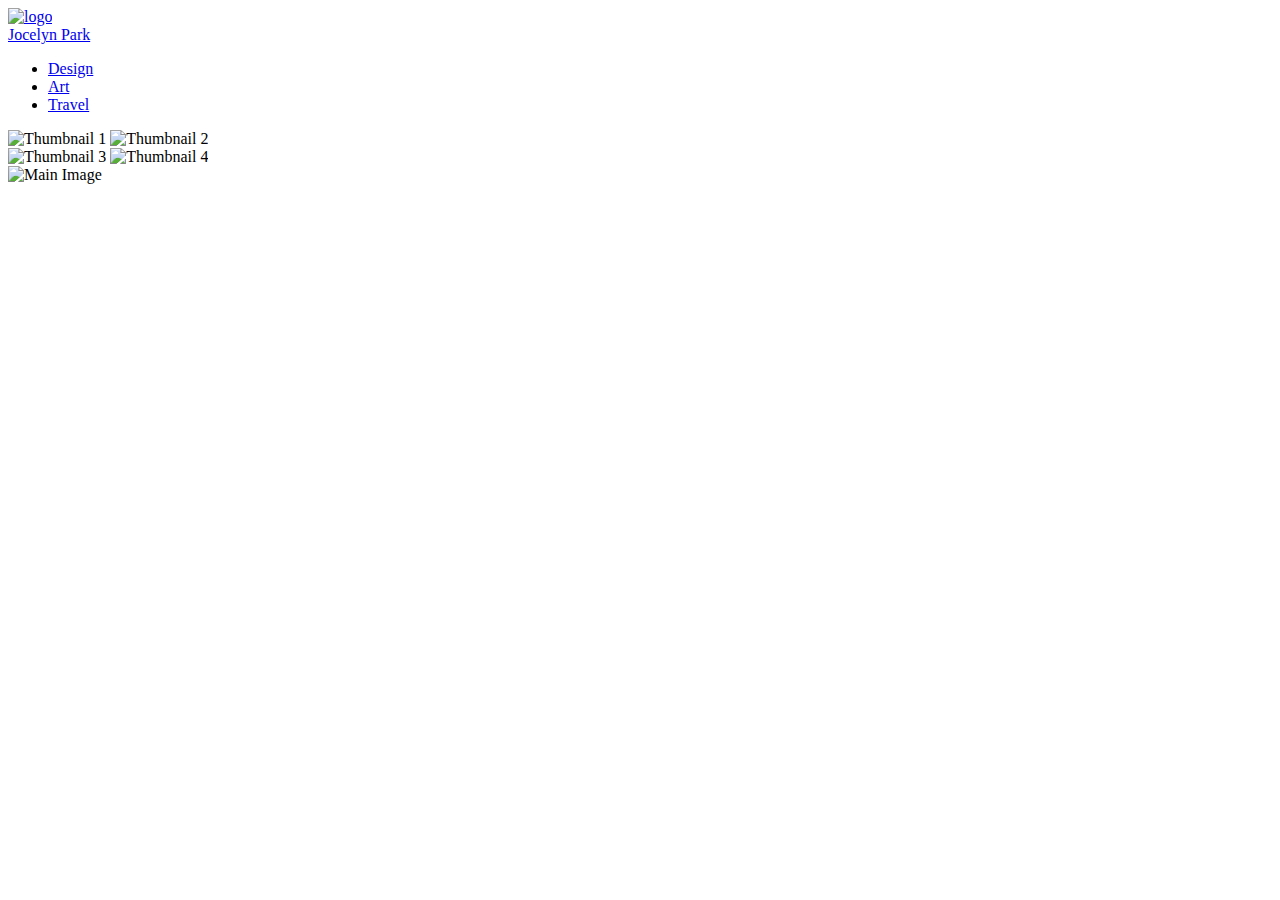
==== art.html @ 2d39cd83 "Add files via upload" ====
<!DOCTYPE html>
<html lang="en">

<head>
  <meta charset="UTF-8">
  <meta name="viewport" content="width=device-width, initial-scale=1">

  <title>Art by Jocelyn Park</title>
  <link rel="stylesheet" type="text/css" href="styles/site.css">
</head>

<body>
  <header>
    <nav class="container">
      <div class="column">
        <a href="index.html"><img src="images/logo.png" alt="logo" class="logo"></a>
      </div>
      <div class="column">
        <a class="title" href="index.html">Jocelyn Park</a>
      </div>
      <div class="column">
        <ul class="navbar">
          <li><a href="design.html">Design</a></li>
          <li><a href="art.html">Art</a></li>
          <li><a href="travel.html">Travel</a></li>
        </ul>
      </div>
    </nav>
  </header>
  <div class="gallery">
    <div class="thumbnails">
      <img src="images/a-mothers-burden.JPG" alt="Thumbnail 1">
      <img src="images/looking-ahead.JPG" alt="Thumbnail 2">
    </div>
    <div class="thumbnails">
      <img src="images/looking-glass.JPG" alt="Thumbnail 3">
      <img src="images/water-bed.JPG" alt="Thumbnail 4">
    </div>
    <div class="main-image">
      <img src="images/water-bed.JPG" alt="Main Image">
    </div>
  </div>

</body>

</html>
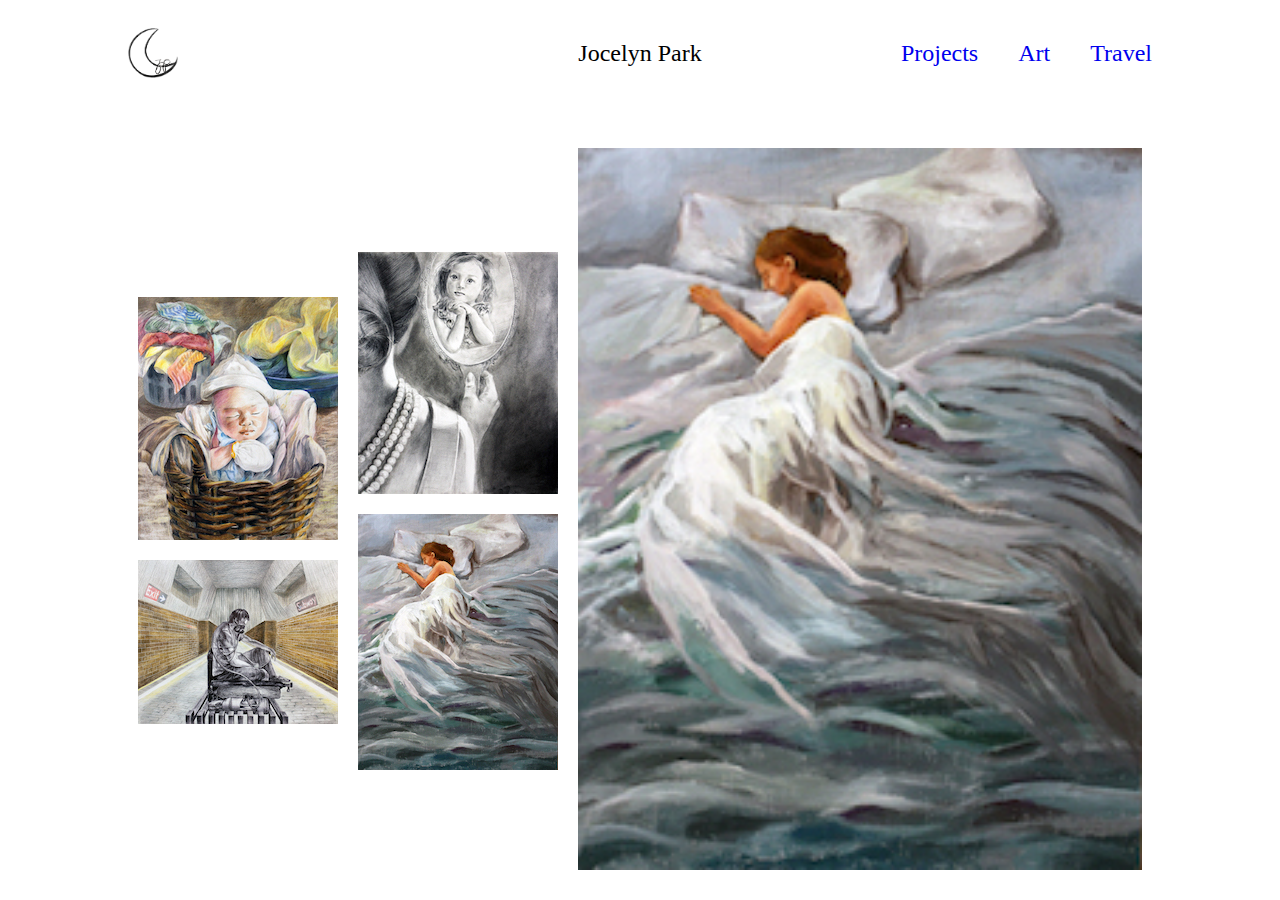
==== commit 9c45eb37: "Add files via upload" ====
--- a/art.html
+++ b/art.html
@@ -19,8 +19,13 @@
         <a class="title" href="index.html">Jocelyn Park</a>
       </div>
       <div class="column">
-        <ul class="navbar">
-          <li><a href="design.html">Design</a></li>
+        <div class="hamburger-menu">
+          <div class="line"></div>
+          <div class="line"></div>
+          <div class="line"></div>
+        </div>
+        <ul class="nav-links">
+          <li><a href="projects.html">Projects</a></li>
           <li><a href="art.html">Art</a></li>
           <li><a href="travel.html">Travel</a></li>
         </ul>
@@ -40,7 +45,8 @@
       <img src="images/water-bed.JPG" alt="Main Image">
     </div>
   </div>
-
+  <script src="scripts/jquery-3.6.1.js"></script>
+  <script src="scripts/hamburger.js"></script>
 </body>
 
 </html>
--- a/styles/site.css
+++ b/styles/site.css
@@ -0,0 +1,323 @@
+body {
+  /* background-color: lightgray; */
+  font-family: 'Times New Roman', Times, serif;
+  margin-left: 10%;
+  margin-right: 10%;
+}
+
+header {
+  /* background-color: darkgray; */
+  display: flex;
+  flex-direction: row;
+  align-items: center;
+}
+
+a {
+  text-decoration: none;
+}
+
+.hamburger {
+  display: none;
+}
+
+.greeting {
+  padding-left: 1em;
+  padding-right: 1em;
+  padding-top: 7em;
+  padding-bottom: 7em;
+}
+
+h1 {
+  font-weight: bold;
+  font-size: 4em;
+}
+
+h2 {
+  font-weight: normal;
+  font-size: 3em;
+}
+
+h3 {
+  font-weight: 200;
+  font-size: 1.5em;
+}
+
+p {
+  margin: auto;
+  font-size: 1.1em;
+  line-height: 1.25;
+}
+
+.two-columns {
+  display: flex;
+  flex-direction: row;
+  height: auto;
+  align-items: center;
+}
+
+.about-me-text {
+  flex: 2;
+  text-align: left;
+  padding: 1em;
+  line-height: 1.25em;
+}
+
+.big-headshot {
+  flex: 1;
+}
+
+img {
+  max-width: 100%;
+}
+
+.case-study-block {
+  margin: 0 10%;
+}
+
+.logo {
+  height: 50px;
+  width: 50px;
+}
+
+nav {
+  /* background-color: green; */
+  height: 50px;
+  width: 100%;
+  margin-top: 20px;
+  margin-bottom: 60px;
+}
+
+.nav-links {
+  /* background-color: lightblue; */
+  display: flex;
+  flex-direction: row;
+  justify-content: right;
+  align-items: center;
+  list-style: none;
+  height: 100%;
+  margin: 0;
+}
+
+.nav-links li {
+  margin-left: 40px;
+  color: black;
+  text-decoration: none;
+  font-size: 1.5em;
+}
+
+.title {
+  color: black;
+  display: flex;
+  justify-content: center;
+  align-items: center;
+  margin: 0;
+  padding: 0;
+  height: 100%;
+  text-decoration: none;
+  font-size: 1.5em;
+}
+
+.container {
+  display: flex;
+  flex-direction: row;
+  align-items: center;
+  width: 100%;
+}
+
+.column {
+  /* background-color: aquamarine; */
+  border-radius: 100em;
+  flex: 1;
+  height: 100%;
+  align-items: center;
+}
+
+.design-project {
+  margin-bottom: 20px;
+  display: flex;
+  flex-direction: row;
+  height: 100px;
+  border: 1px solid gray;
+  border-radius: 10px;
+  padding-left: 1em;
+  padding-right: 1em;
+  padding-top: 1em;
+  padding-bottom: 1em;
+  align-items: center;
+}
+
+.proj-title {
+  font-weight: bold;
+  line-height: normal;
+  font-size: 2em;
+  text-align: center;
+}
+
+.proj-description {
+  font-size: 1.5em;
+  color: gray;
+}
+
+.gallery {
+  display: flex;
+  width: 100%;
+  flex-direction: row;
+  align-items: center;
+  justify-content: center;
+}
+
+.thumbnails {
+  display: flex;
+  flex-direction: column;
+}
+
+.thumbnails img {
+  margin: 10px;
+}
+
+.main-image {
+  flex: 1;
+  margin: 10px;
+}
+
+.main-image img {
+  width: 100%;
+}
+
+.travel-gallery {
+  display: flex;
+  border: 10px;
+  width: 100%;
+  flex-direction: row;
+  align-items: center;
+  justify-content: center;
+  margin-bottom: 20px;
+
+}
+
+.city-block {
+  width: 100%;
+  display: flex;
+  flex-direction: row;
+  height: 400px;
+  align-items: center;
+  text-align: center;
+  margin: 20px;
+}
+
+.city-vertical {
+  display: flex;
+  flex-direction: column;
+  font-size: larger;
+  height: 100%;
+}
+
+.spain {
+  flex: 1;
+}
+
+.city-title {
+  margin: 20px;
+  font-size: larger;
+}
+
+.hamburger-menu {
+  display: none;
+}
+
+.line {
+  width: 30px;
+  height: 3px;
+  background-color: black;
+  margin: 5px;
+}
+
+.carousel {
+  position: relative;
+  overflow: hidden;
+}
+
+.slides {
+  display: flex;
+  flex-wrap: wrap;
+  justify-content: space-between;
+}
+
+.slide {
+  flex: 0 0 32%;
+  position: relative;
+}
+
+.slide img {
+  width: 100%;
+}
+
+@media screen and (max-width: 768px) {
+  .slide {
+    flex: 0 0 100%;
+  }
+}
+
+.carousel .prev,
+.carousel .next {
+  position: absolute;
+  top: 50%;
+  transform: translateY(-50%);
+  width: 50px;
+  height: 50px;
+  border: none;
+  background: transparent;
+  color: #fff;
+  font-size: 2rem;
+  cursor: pointer;
+}
+
+.carousel .prev {
+  left: 0;
+}
+
+.carousel .next {
+  right: 0;
+}
+
+@media screen and (max-width: 767px) {
+  .nav-links {
+    display: flex;
+    flex-direction: column;
+    width: 100%;
+    height: 90vh;
+    position: absolute;
+    top: 10vh;
+    right: 0;
+    opacity: 0;
+    transition: all 0.5s ease;
+    align-items: flex-end;
+  }
+
+  .nav-links li {
+    opacity: 0;
+  }
+
+  .hamburger-menu {
+    /* background-color: beige; */
+    display: block;
+    width: 30px;
+    margin-left: auto;
+    margin-top: 15px;
+    margin-bottom: auto;
+    cursor: pointer;
+  }
+
+  .nav-active {
+    /* background-color: green; */
+    opacity: 1;
+  }
+
+  .nav-links li {
+    opacity: 1;
+    transition: opacity 0.5s ease 0.5s;
+    text-align: right;
+    margin-right: 40px;
+    /* background-color: red; */
+  }
+}
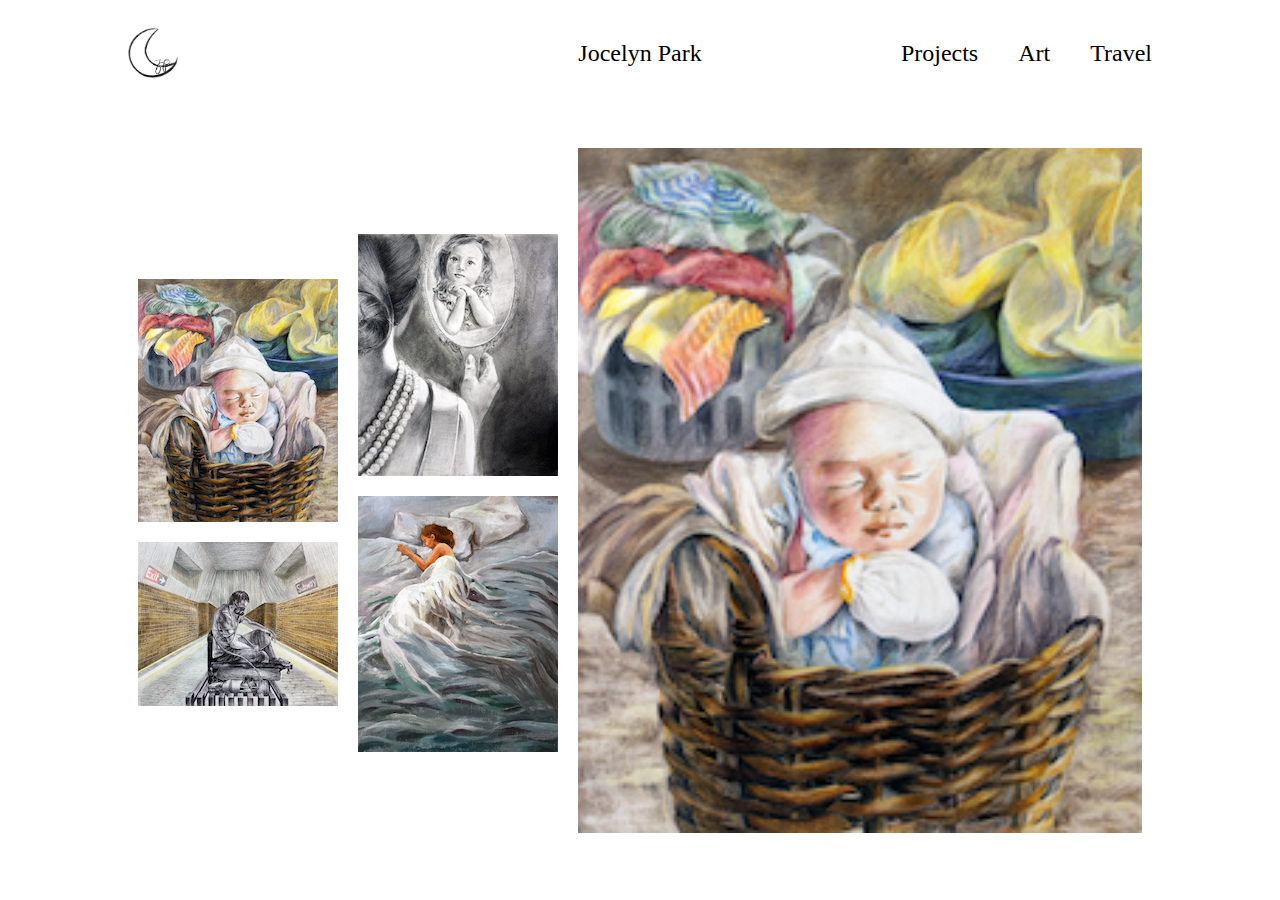
==== commit 2c25f671: "added video and gallery interactivity" ====
--- a/art.html
+++ b/art.html
@@ -34,19 +34,23 @@
   </header>
   <div class="gallery">
     <div class="thumbnails">
-      <img src="images/a-mothers-burden.JPG" alt="Thumbnail 1">
-      <img src="images/looking-ahead.JPG" alt="Thumbnail 2">
+      <img id="buttonA" src="images/a-mothers-burden.JPG" alt="Thumbnail 1">
+      <img id="buttonB" src="images/looking-ahead.JPG" alt="Thumbnail 2">
     </div>
     <div class="thumbnails">
-      <img src="images/looking-glass.JPG" alt="Thumbnail 3">
-      <img src="images/water-bed.JPG" alt="Thumbnail 4">
+      <img id="buttonC" src="images/looking-glass.JPG" alt="Thumbnail 3">
+      <img id="buttonD" src="images/water-bed.JPG" alt="Thumbnail 4">
     </div>
     <div class="main-image">
-      <img src="images/water-bed.JPG" alt="Main Image">
+      <img id="itemA" src="images/a-mothers-burden.JPG" alt="Main Image">
+      <img class="hidden" id="itemB" src="images/looking-ahead.JPG" alt="Main Image">
+      <img class="hidden" id="itemC" src="images/looking-glass.JPG" alt="Main Image">
+      <img class="hidden" id="itemD" src="images/water-bed.JPG" alt="Main Image">
     </div>
   </div>
   <script src="scripts/jquery-3.6.1.js"></script>
   <script src="scripts/hamburger.js"></script>
+  <script src="scripts/gallery.js"></script>
 </body>
 
-</html>
+</html>--- a/styles/site.css
+++ b/styles/site.css
@@ -3,6 +3,7 @@
   font-family: 'Times New Roman', Times, serif;
   margin-left: 10%;
   margin-right: 10%;
+  font-family: Baskerville;
 }
 
 header {
@@ -14,6 +15,8 @@
 
 a {
   text-decoration: none;
+  text-transform: none;
+  color: black;
 }
 
 .hamburger {
@@ -25,11 +28,40 @@
   padding-right: 1em;
   padding-top: 7em;
   padding-bottom: 7em;
+  display: flex;
+  flex-direction: row;
+}
+
+#myVideo {
+  width: 100px;
+  height: auto;
+}
+
+.greeting video {
+  display: inline-block;
+  flex-basis: 50%;
+  margin-left: auto;
+}
+
+.greeting-text {
+  align-items: left;
+}
+
+.hidden {
+  display: none;
+}
+
+#buttonA,
+#buttonB,
+#buttonC,
+#buttonD {
+  cursor: pointer;
 }
 
 h1 {
   font-weight: bold;
   font-size: 4em;
+  margin-right: 1em;
 }
 
 h2 {
@@ -40,6 +72,7 @@
 h3 {
   font-weight: 200;
   font-size: 1.5em;
+  flex-basis: 50%;
 }
 
 p {
@@ -280,6 +313,69 @@
   right: 0;
 }
 
+.news-container-col-big {
+  /* background-color: green; */
+  flex: 2;
+  display: flex;
+  flex-direction: column;
+}
+
+.news-container-col-small {
+  /* background-color: blue; */
+  flex: 1;
+  display: flex;
+  flex-direction: column;
+}
+
+.news-container-row {
+  display: flex;
+  flex-direction: row;
+}
+
+.news {
+  font-family: Baskerville;
+}
+
+.news h1 {
+  text-align: center;
+  margin-top: 0;
+  margin-bottom: 60px;
+  font-weight: normal;
+}
+
+.news-box {
+  /* background-color: green; */
+  height: 300px;
+  width: 700px;
+  overflow: hidden;
+}
+
+.news h3 {
+  font-weight: 550;
+  margin-bottom: 0;
+  font-size: x-large;
+}
+
+.news h4 {
+  margin-top: 10px;
+  color: #5A5A5A;
+  font-weight: normal;
+  font-size: larger;
+}
+
+.news-box img {
+  height: 300px;
+  float: right;
+  padding-right: 100px;
+}
+
+.news-box-small {
+  background-color: lightgreen;
+  margin-left: 10px;
+  height: 350px;
+  width: 400px;
+}
+
 @media screen and (max-width: 767px) {
   .nav-links {
     display: flex;
@@ -299,7 +395,6 @@
   }
 
   .hamburger-menu {
-    /* background-color: beige; */
     display: block;
     width: 30px;
     margin-left: auto;
@@ -309,7 +404,6 @@
   }
 
   .nav-active {
-    /* background-color: green; */
     opacity: 1;
   }
 
@@ -318,6 +412,5 @@
     transition: opacity 0.5s ease 0.5s;
     text-align: right;
     margin-right: 40px;
-    /* background-color: red; */
-  }
-}
+  }
+}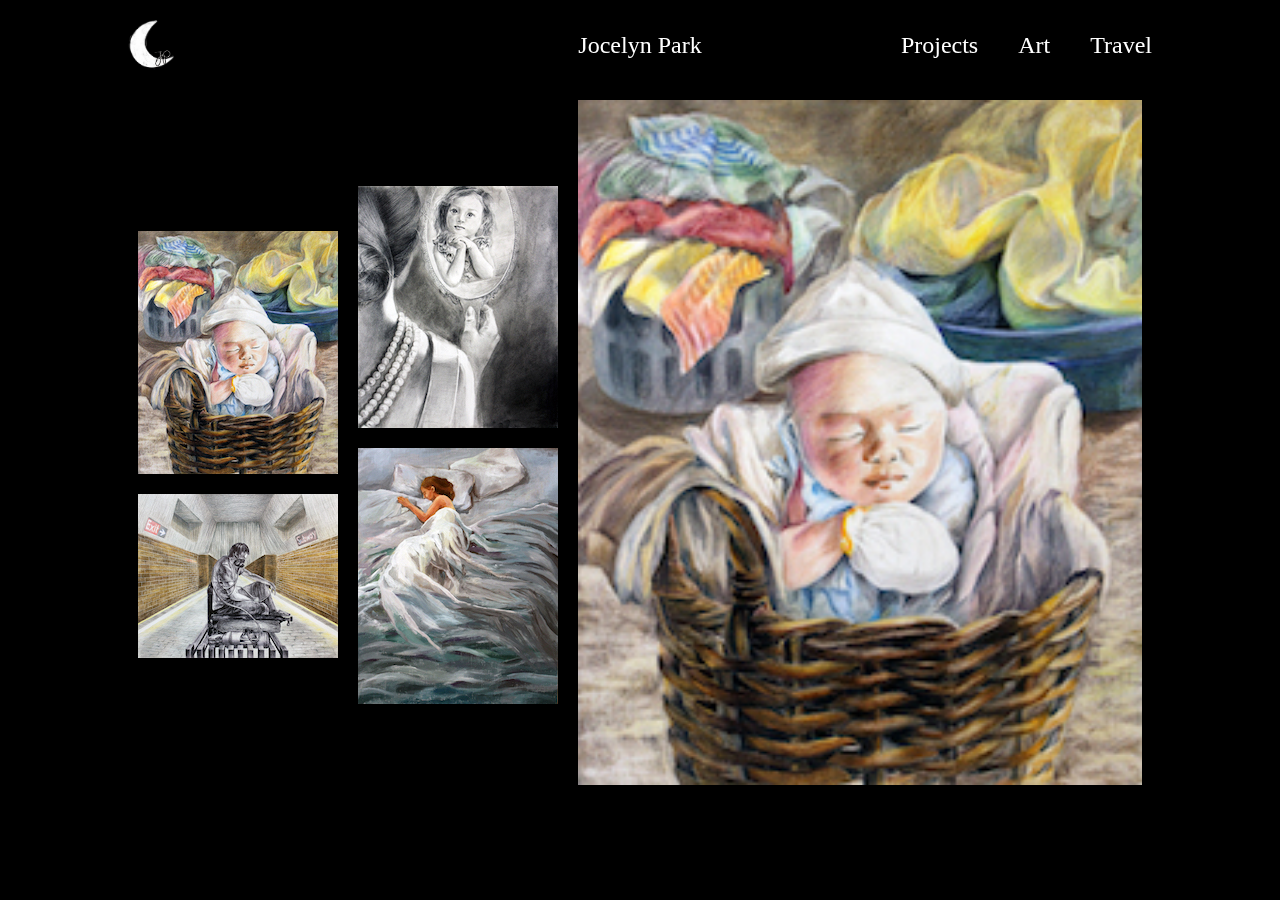
==== commit 482655f8: "changed to dark theme, froze header" ====
--- a/art.html
+++ b/art.html
@@ -32,22 +32,24 @@
       </div>
     </nav>
   </header>
-  <div class="gallery">
-    <div class="thumbnails">
-      <img id="buttonA" src="images/a-mothers-burden.JPG" alt="Thumbnail 1">
-      <img id="buttonB" src="images/looking-ahead.JPG" alt="Thumbnail 2">
+  <main>
+    <div class="gallery">
+      <div class="thumbnails">
+        <img id="buttonA" src="images/a-mothers-burden.JPG" alt="Thumbnail 1">
+        <img id="buttonB" src="images/looking-ahead.JPG" alt="Thumbnail 2">
+      </div>
+      <div class="thumbnails">
+        <img id="buttonC" src="images/looking-glass.JPG" alt="Thumbnail 3">
+        <img id="buttonD" src="images/water-bed.JPG" alt="Thumbnail 4">
+      </div>
+      <div class="main-image">
+        <img id="itemA" src="images/a-mothers-burden.JPG" alt="Main Image">
+        <img class="hidden" id="itemB" src="images/looking-ahead.JPG" alt="Main Image">
+        <img class="hidden" id="itemC" src="images/looking-glass.JPG" alt="Main Image">
+        <img class="hidden" id="itemD" src="images/water-bed.JPG" alt="Main Image">
+      </div>
     </div>
-    <div class="thumbnails">
-      <img id="buttonC" src="images/looking-glass.JPG" alt="Thumbnail 3">
-      <img id="buttonD" src="images/water-bed.JPG" alt="Thumbnail 4">
-    </div>
-    <div class="main-image">
-      <img id="itemA" src="images/a-mothers-burden.JPG" alt="Main Image">
-      <img class="hidden" id="itemB" src="images/looking-ahead.JPG" alt="Main Image">
-      <img class="hidden" id="itemC" src="images/looking-glass.JPG" alt="Main Image">
-      <img class="hidden" id="itemD" src="images/water-bed.JPG" alt="Main Image">
-    </div>
-  </div>
+  </main>
   <script src="scripts/jquery-3.6.1.js"></script>
   <script src="scripts/hamburger.js"></script>
   <script src="scripts/gallery.js"></script>
--- a/styles/site.css
+++ b/styles/site.css
@@ -1,25 +1,34 @@
 body {
   /* background-color: lightgray; */
-  font-family: 'Times New Roman', Times, serif;
   margin-left: 10%;
   margin-right: 10%;
   font-family: Baskerville;
+  background-color: black;
+  color: white;
 }
 
 header {
-  /* background-color: darkgray; */
-  display: flex;
-  flex-direction: row;
-  align-items: center;
+  background-color: black;
+  display: flex;
+  flex-direction: row;
+  align-items: center;
+  width: 80%;
+  z-index: 1000;
+  position: fixed;
+  top: 0;
+}
+
+main {
+  margin-top: 90px;
 }
 
 a {
   text-decoration: none;
   text-transform: none;
-  color: black;
-}
-
-.hamburger {
+  color: white;
+}
+
+.hamburger-menu {
   display: none;
 }
 
@@ -30,17 +39,14 @@
   padding-bottom: 7em;
   display: flex;
   flex-direction: row;
+  position: sticky;
+  padding-top: 200px;
+  padding-bottom: 200px;
 }
 
 #myVideo {
-  width: 100px;
+  width: 100%;
   height: auto;
-}
-
-.greeting video {
-  display: inline-block;
-  flex-basis: 50%;
-  margin-left: auto;
 }
 
 .greeting-text {
@@ -59,7 +65,7 @@
 }
 
 h1 {
-  font-weight: bold;
+  font-weight: normal;
   font-size: 4em;
   margin-right: 1em;
 }
@@ -117,7 +123,7 @@
   height: 50px;
   width: 100%;
   margin-top: 20px;
-  margin-bottom: 60px;
+  margin-bottom: 20px;
 }
 
 .nav-links {
@@ -132,14 +138,12 @@
 }
 
 .nav-links li {
-  margin-left: 40px;
-  color: black;
   text-decoration: none;
   font-size: 1.5em;
+  margin-left: 40px;
 }
 
 .title {
-  color: black;
   display: flex;
   justify-content: center;
   align-items: center;
@@ -158,8 +162,7 @@
 }
 
 .column {
-  /* background-color: aquamarine; */
-  border-radius: 100em;
+  /* background-color: gray; */
   flex: 1;
   height: 100%;
   align-items: center;
@@ -191,6 +194,16 @@
   color: gray;
 }
 
+
+.proj-hover-text {
+  display: none;
+}
+
+.design-project:hover .proj-hover-text {
+  color: darkgray;
+  display: block;
+}
+
 .gallery {
   display: flex;
   width: 100%;
@@ -261,7 +274,7 @@
 .line {
   width: 30px;
   height: 3px;
-  background-color: black;
+  background-color: white;
   margin: 5px;
 }
 
@@ -337,6 +350,7 @@
 }
 
 .news h1 {
+  width: 100%;
   text-align: center;
   margin-top: 0;
   margin-bottom: 60px;
@@ -370,7 +384,6 @@
 }
 
 .news-box-small {
-  background-color: lightgreen;
   margin-left: 10px;
   height: 350px;
   width: 400px;
@@ -394,6 +407,10 @@
     opacity: 0;
   }
 
+  .nav-active {
+    opacity: 1;
+  }
+
   .hamburger-menu {
     display: block;
     width: 30px;
@@ -403,14 +420,15 @@
     cursor: pointer;
   }
 
-  .nav-active {
-    opacity: 1;
-  }
-
   .nav-links li {
     opacity: 1;
     transition: opacity 0.5s ease 0.5s;
     text-align: right;
     margin-right: 40px;
   }
+}
+
+.hero-cover {
+  background-color: black;
+  height: 300px;
 }